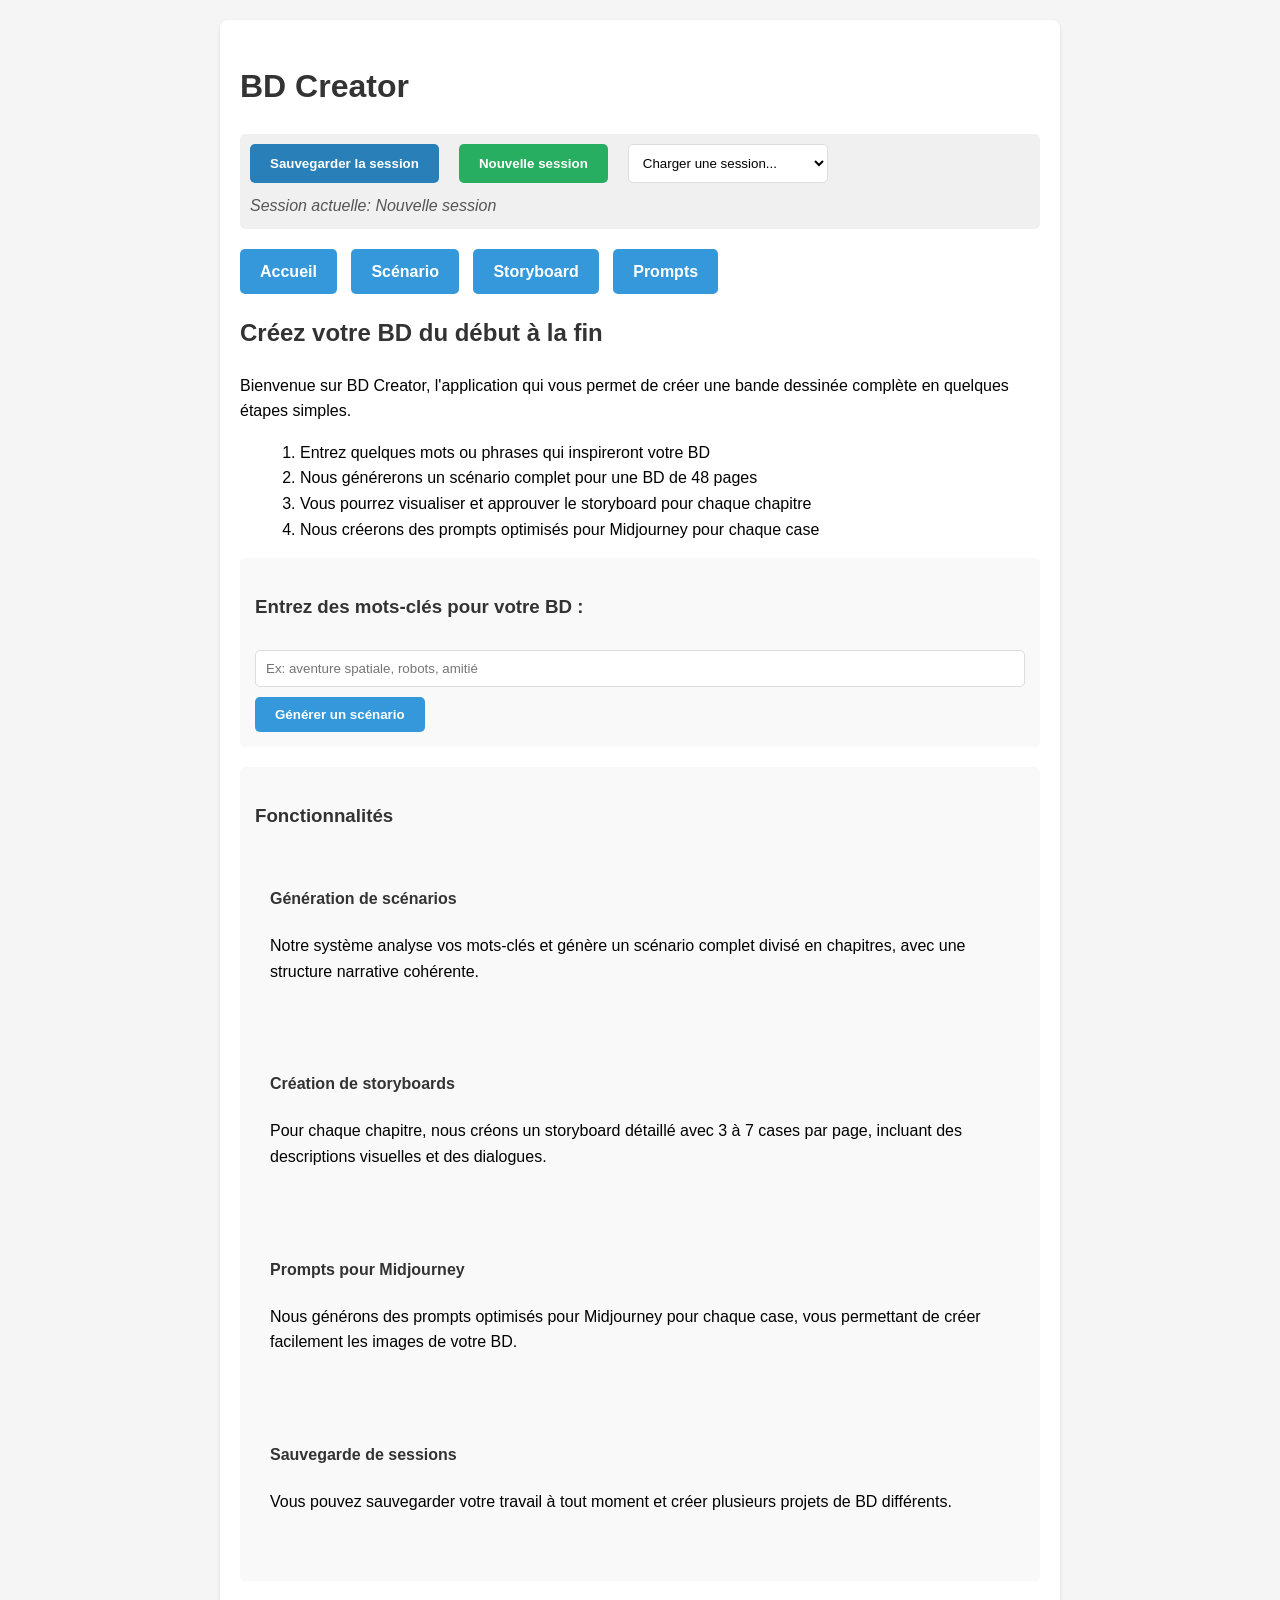
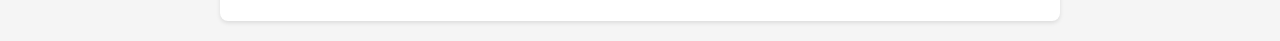
==== index.html @ 03e32375 "Add files via upload" ====
<!DOCTYPE html>
<html lang="fr">
<head>
    <meta charset="UTF-8">
    <meta name="viewport" content="width=device-width, initial-scale=1.0">
    <title>BD Creator</title>
    <link rel="stylesheet" href="styles.css">
</head>
<body>
    <div class="container">
        <h1>BD Creator</h1>
        
        <!-- Contrôles de session -->
        <div class="session-controls">
            <div class="session-buttons">
                <button id="save-session-btn" class="session-button">Sauvegarder la session</button>
                <button id="new-session-btn" class="session-button">Nouvelle session</button>
                <select id="load-session-select" class="session-select">
                    <option value="">Charger une session...</option>
                </select>
            </div>
            <div id="session-info" class="session-info">
                Session actuelle: <span id="current-session-name">Nouvelle session</span>
            </div>
        </div>
        
        <div class="navigation">
            <a href="index.html" class="button">Accueil</a>
            <a href="scenario.html" class="button">Scénario</a>
            <a href="storyboard.html" class="button">Storyboard</a>
            <a href="prompts.html" class="button">Prompts</a>
        </div>
        
        <h2>Créez votre BD du début à la fin</h2>
        
        <p>Bienvenue sur BD Creator, l'application qui vous permet de créer une bande dessinée complète en quelques étapes simples.</p>
        
        <ol class="steps">
            <li>Entrez quelques mots ou phrases qui inspireront votre BD</li>
            <li>Nous générerons un scénario complet pour une BD de 48 pages</li>
            <li>Vous pourrez visualiser et approuver le storyboard pour chaque chapitre</li>
            <li>Nous créerons des prompts optimisés pour Midjourney pour chaque case</li>
        </ol>
        
        <div class="feature">
            <h3>Entrez des mots-clés pour votre BD :</h3>
            <input type="text" id="keywords" placeholder="Ex: aventure spatiale, robots, amitié">
            <button id="generate-scenario-btn" class="button">Générer un scénario</button>
        </div>
        
        <div class="feature">
            <h3>Fonctionnalités</h3>
            
            <div class="feature">
                <h4>Génération de scénarios</h4>
                <p>Notre système analyse vos mots-clés et génère un scénario complet divisé en chapitres, avec une structure narrative cohérente.</p>
            </div>
            
            <div class="feature">
                <h4>Création de storyboards</h4>
                <p>Pour chaque chapitre, nous créons un storyboard détaillé avec 3 à 7 cases par page, incluant des descriptions visuelles et des dialogues.</p>
            </div>
            
            <div class="feature">
                <h4>Prompts pour Midjourney</h4>
                <p>Nous générons des prompts optimisés pour Midjourney pour chaque case, vous permettant de créer facilement les images de votre BD.</p>
            </div>
            
            <div class="feature">
                <h4>Sauvegarde de sessions</h4>
                <p>Vous pouvez sauvegarder votre travail à tout moment et créer plusieurs projets de BD différents.</p>
            </div>
        </div>
    </div>

    <!-- Inclure les scripts -->
    <script src="bd_creator_session_manager.js"></script>
    <script src="main.js"></script>
</body>
</html>
---- styles.css ----
/* Styles généraux */
body {
    font-family: Arial, sans-serif;
    line-height: 1.6;
    margin: 0;
    padding: 20px;
    background-color: #f5f5f5;
}

.container {
    max-width: 800px;
    margin: 0 auto;
    background-color: white;
    padding: 20px;
    border-radius: 8px;
    box-shadow: 0 2px 4px rgba(0,0,0,0.1);
}

h1, h2, h3, h4 {
    color: #333;
}

/* Navigation et boutons */
.button {
    display: inline-block;
    background-color: #3498db;
    color: white;
    padding: 10px 20px;
    text-decoration: none;
    border-radius: 5px;
    font-weight: bold;
    margin-right: 10px;
    cursor: pointer;
    border: none;
}

.navigation {
    margin-bottom: 20px;
}

/* Éléments de formulaire */
input[type="text"], textarea {
    width: 100%;
    padding: 10px;
    margin: 10px 0;
    border: 1px solid #ddd;
    border-radius: 5px;
    box-sizing: border-box;
}

/* Sections et cartes */
.feature {
    margin-bottom: 20px;
    padding: 15px;
    background-color: #f9f9f9;
    border-radius: 5px;
}

.steps {
    margin-left: 20px;
}

.chapter {
    margin-bottom: 20px;
    padding: 15px;
    background-color: #f9f9f9;
    border-radius: 5px;
    border-left: 4px solid #3498db;
}

.page {
    margin-bottom: 30px;
    padding: 15px;
    background-color: #f9f9f9;
    border-radius: 5px;
    border-left: 4px solid #3498db;
}

.case {
    margin-bottom: 15px;
    padding: 10px;
    background-color: white;
    border-radius: 5px;
    box-shadow: 0 1px 3px rgba(0,0,0,0.1);
}

.prompt-box {
    margin-bottom: 20px;
    padding: 15px;
    background-color: #f9f9f9;
    border-radius: 5px;
    border-left: 4px solid #3498db;
}

.prompt-text {
    background-color: #f0f0f0;
    padding: 10px;
    border-radius: 5px;
    font-family: monospace;
    white-space: pre-wrap;
    margin-top: 10px;
}

.copy-button {
    background-color: #2ecc71;
    color: white;
    padding: 5px 10px;
    border: none;
    border-radius: 3px;
    cursor: pointer;
    font-size: 0.8em;
    margin-left: 10px;
}

.success {
    background-color: #2ecc71;
}

.error-message {
    color: #e74c3c;
    font-weight: bold;
    padding: 10px;
    background-color: #fadbd8;
    border-radius: 5px;
    margin-bottom: 20px;
}

.loading {
    text-align: center;
    padding: 20px;
    font-style: italic;
    color: #777;
}

/* Styles pour les contrôles de session */
.session-controls {
    background-color: #f0f0f0;
    padding: 10px;
    border-radius: 5px;
    margin-bottom: 20px;
    display: flex;
    justify-content: space-between;
    align-items: center;
    flex-wrap: wrap;
}

.session-buttons {
    display: flex;
    gap: 10px;
    flex-wrap: wrap;
}

.session-button {
    background-color: #2980b9;
    color: white;
    padding: 10px 20px;
    text-decoration: none;
    border-radius: 5px;
    font-weight: bold;
    margin-right: 10px;
    cursor: pointer;
    border: none;
}

.session-select {
    padding: 10px;
    border-radius: 5px;
    border: 1px solid #ddd;
    background-color: white;
    min-width: 200px;
}

.session-info {
    margin-top: 10px;
    font-style: italic;
    color: #555;
}

#new-session-btn {
    background-color: #27ae60;
}

#delete-session-btn {
    background-color: #e74c3c;
}

/* Instructions */
.instructions {
    background-color: #e8f4f8;
    padding: 15px;
    border-radius: 5px;
    margin-bottom: 20px;
    border-left: 4px solid #3498db;
}

.code-block {
    background-color: #f8f8f8;
    padding: 10px;
    border-radius: 5px;
    font-family: monospace;
    white-space: pre-wrap;
    margin: 10px 0;
    border: 1px solid #ddd;
}

/* Styles pour les liens actifs dans la navigation */
.button.active {
    background-color: #2980b9;
    box-shadow: 0 0 5px rgba(0,0,0,0.3);
}
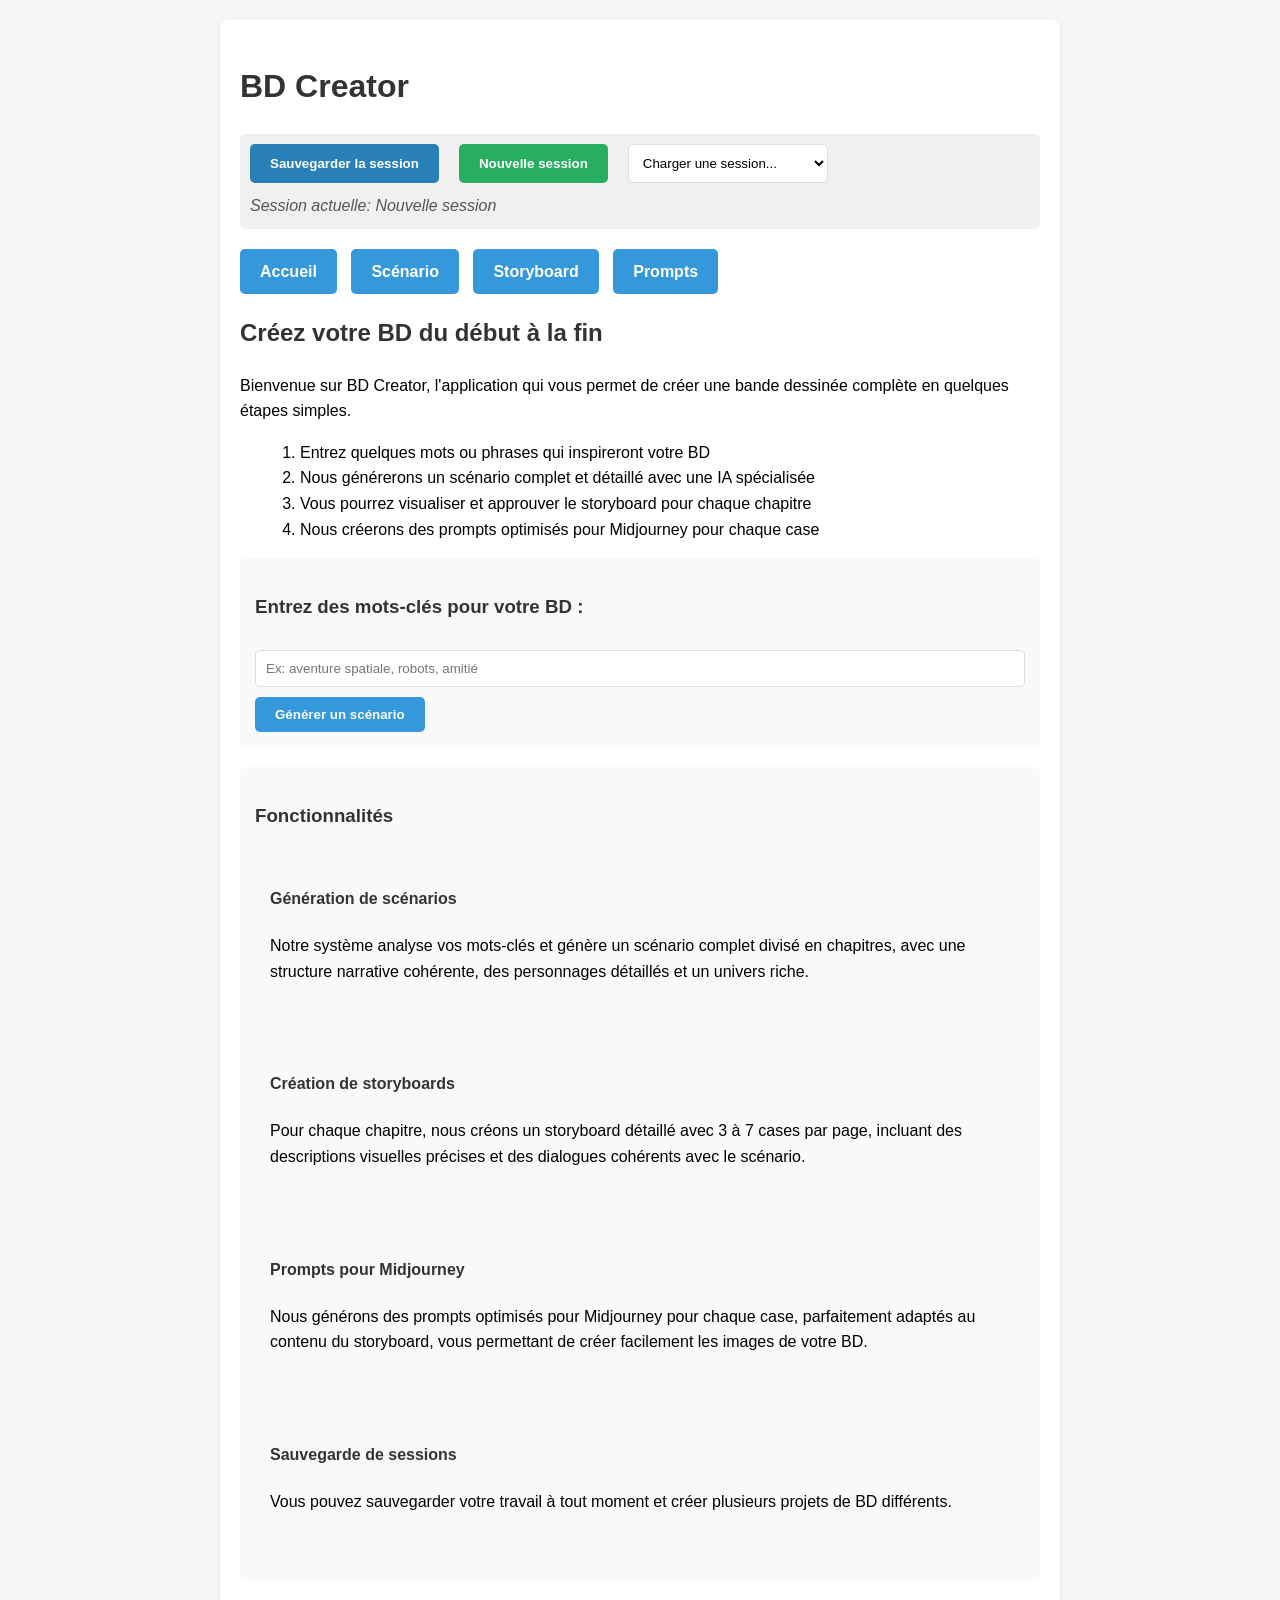
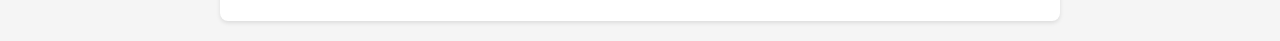
==== commit 68afc209: "Update index.html" ====
--- a/index.html
+++ b/index.html
@@ -37,7 +37,7 @@
         
         <ol class="steps">
             <li>Entrez quelques mots ou phrases qui inspireront votre BD</li>
-            <li>Nous générerons un scénario complet pour une BD de 48 pages</li>
+            <li>Nous générerons un scénario complet et détaillé avec une IA spécialisée</li>
             <li>Vous pourrez visualiser et approuver le storyboard pour chaque chapitre</li>
             <li>Nous créerons des prompts optimisés pour Midjourney pour chaque case</li>
         </ol>
@@ -53,17 +53,17 @@
             
             <div class="feature">
                 <h4>Génération de scénarios</h4>
-                <p>Notre système analyse vos mots-clés et génère un scénario complet divisé en chapitres, avec une structure narrative cohérente.</p>
+                <p>Notre système analyse vos mots-clés et génère un scénario complet divisé en chapitres, avec une structure narrative cohérente, des personnages détaillés et un univers riche.</p>
             </div>
             
             <div class="feature">
                 <h4>Création de storyboards</h4>
-                <p>Pour chaque chapitre, nous créons un storyboard détaillé avec 3 à 7 cases par page, incluant des descriptions visuelles et des dialogues.</p>
+                <p>Pour chaque chapitre, nous créons un storyboard détaillé avec 3 à 7 cases par page, incluant des descriptions visuelles précises et des dialogues cohérents avec le scénario.</p>
             </div>
             
             <div class="feature">
                 <h4>Prompts pour Midjourney</h4>
-                <p>Nous générons des prompts optimisés pour Midjourney pour chaque case, vous permettant de créer facilement les images de votre BD.</p>
+                <p>Nous générons des prompts optimisés pour Midjourney pour chaque case, parfaitement adaptés au contenu du storyboard, vous permettant de créer facilement les images de votre BD.</p>
             </div>
             
             <div class="feature">
@@ -75,6 +75,9 @@
 
     <!-- Inclure les scripts -->
     <script src="bd_creator_session_manager.js"></script>
-    <script src="main.js"></script>
+    <script src="scenario_detaille.js"></script>
+    <script src="storyboard_detaille.js"></script>
+    <script src="prompts_detailles.js"></script>
+    <script src="main_modifie.js"></script>
 </body>
 </html>
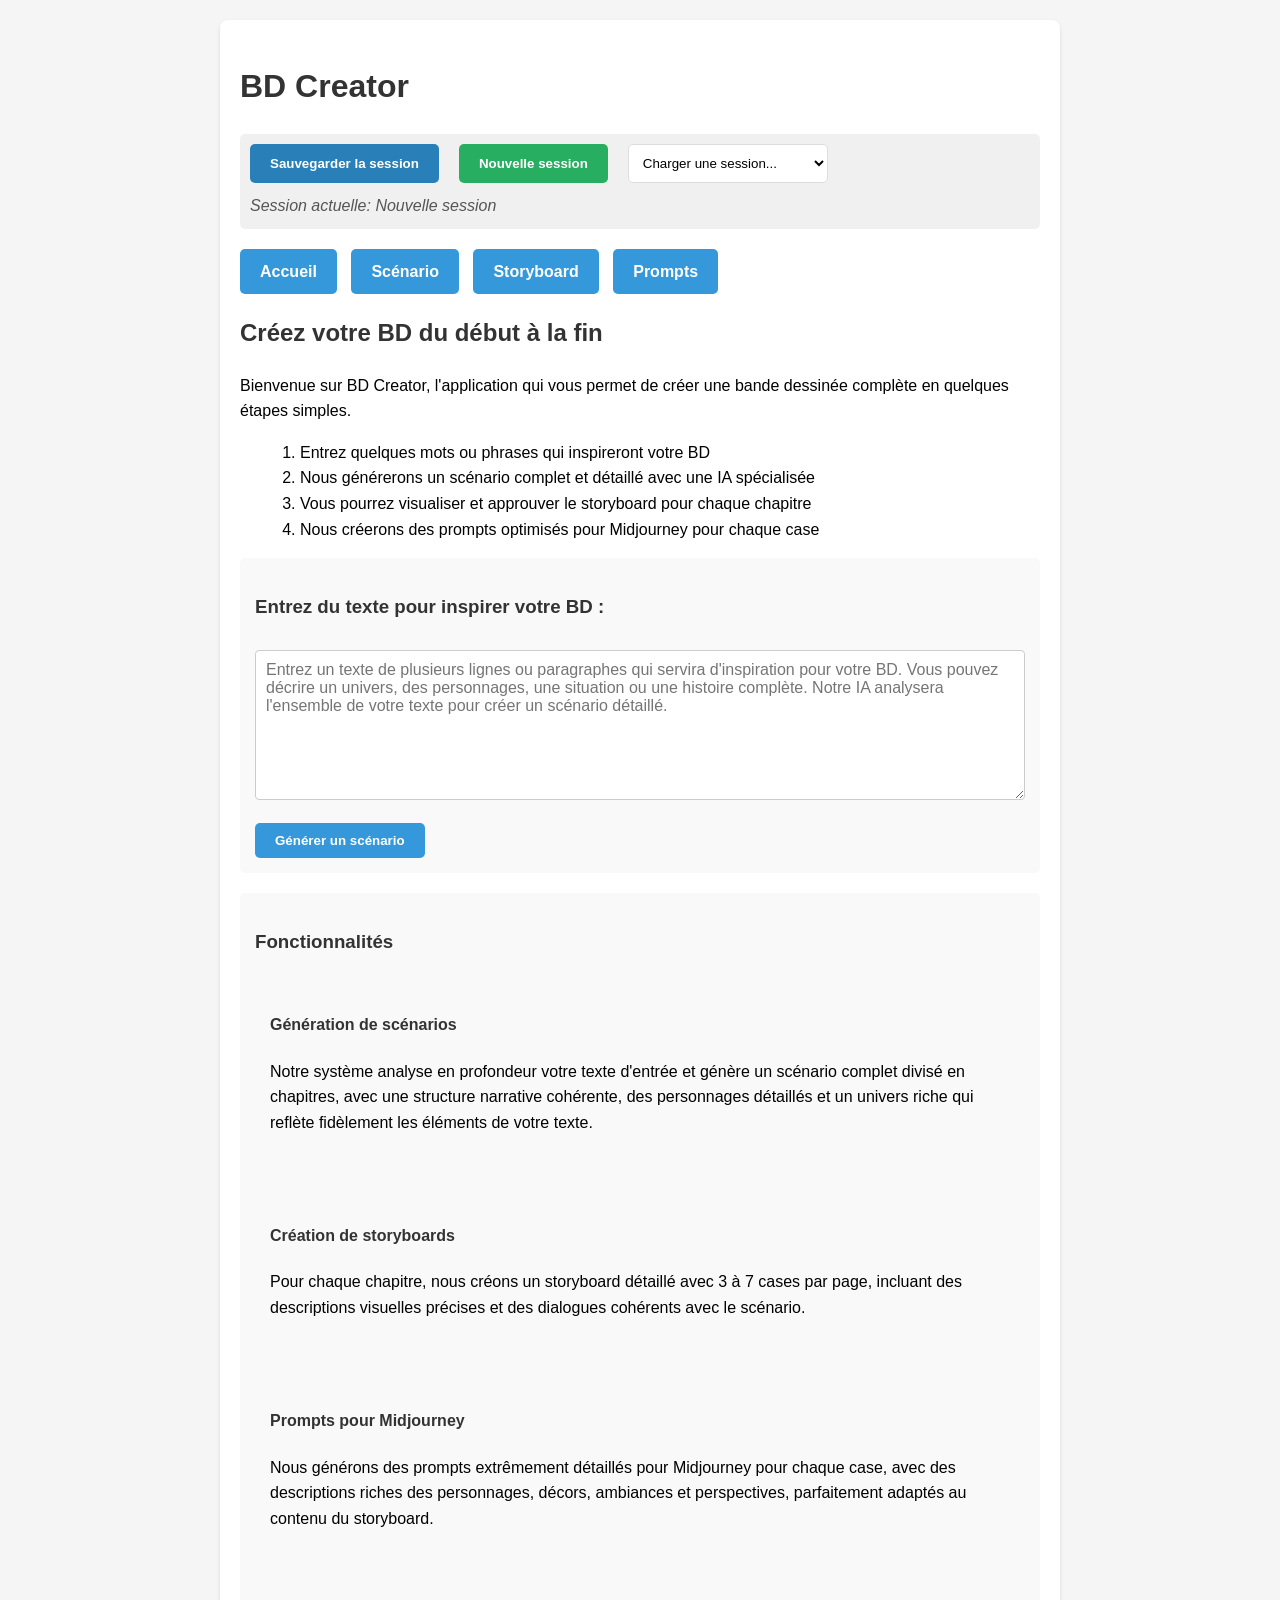
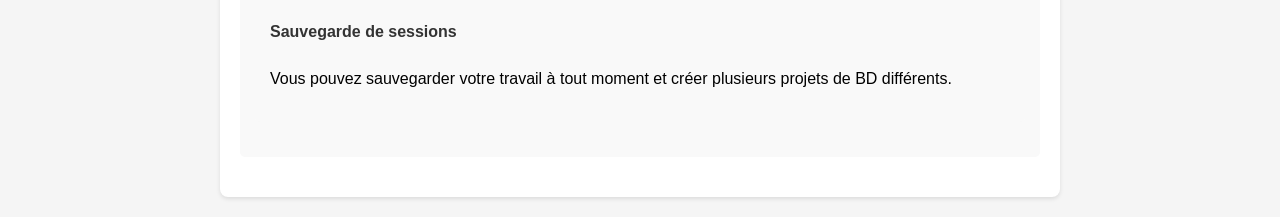
==== commit d9912624: "Update index.html" ====
--- a/index.html
+++ b/index.html
@@ -5,6 +5,20 @@
     <meta name="viewport" content="width=device-width, initial-scale=1.0">
     <title>BD Creator</title>
     <link rel="stylesheet" href="styles.css">
+    <style>
+        /* Styles supplémentaires pour le textarea */
+        .text-input-area {
+            width: 100%;
+            min-height: 150px;
+            padding: 10px;
+            margin-bottom: 15px;
+            border: 1px solid #ccc;
+            border-radius: 4px;
+            font-family: inherit;
+            font-size: 1em;
+            resize: vertical;
+        }
+    </style>
 </head>
 <body>
     <div class="container">
@@ -43,8 +57,8 @@
         </ol>
         
         <div class="feature">
-            <h3>Entrez des mots-clés pour votre BD :</h3>
-            <input type="text" id="keywords" placeholder="Ex: aventure spatiale, robots, amitié">
+            <h3>Entrez du texte pour inspirer votre BD :</h3>
+            <textarea id="keywords" class="text-input-area" placeholder="Entrez un texte de plusieurs lignes ou paragraphes qui servira d'inspiration pour votre BD. Vous pouvez décrire un univers, des personnages, une situation ou une histoire complète. Notre IA analysera l'ensemble de votre texte pour créer un scénario détaillé."></textarea>
             <button id="generate-scenario-btn" class="button">Générer un scénario</button>
         </div>
         
@@ -53,7 +67,7 @@
             
             <div class="feature">
                 <h4>Génération de scénarios</h4>
-                <p>Notre système analyse vos mots-clés et génère un scénario complet divisé en chapitres, avec une structure narrative cohérente, des personnages détaillés et un univers riche.</p>
+                <p>Notre système analyse en profondeur votre texte d'entrée et génère un scénario complet divisé en chapitres, avec une structure narrative cohérente, des personnages détaillés et un univers riche qui reflète fidèlement les éléments de votre texte.</p>
             </div>
             
             <div class="feature">
@@ -63,7 +77,7 @@
             
             <div class="feature">
                 <h4>Prompts pour Midjourney</h4>
-                <p>Nous générons des prompts optimisés pour Midjourney pour chaque case, parfaitement adaptés au contenu du storyboard, vous permettant de créer facilement les images de votre BD.</p>
+                <p>Nous générons des prompts extrêmement détaillés pour Midjourney pour chaque case, avec des descriptions riches des personnages, décors, ambiances et perspectives, parfaitement adaptés au contenu du storyboard.</p>
             </div>
             
             <div class="feature">
@@ -75,9 +89,7 @@
 
     <!-- Inclure les scripts -->
     <script src="bd_creator_session_manager.js"></script>
-    <script src="scenario_detaille.js"></script>
-    <script src="storyboard_detaille.js"></script>
-    <script src="prompts_detailles.js"></script>
-    <script src="main_modifie.js"></script>
+    <script src="main.js"></script>
 </body>
 </html>
+
